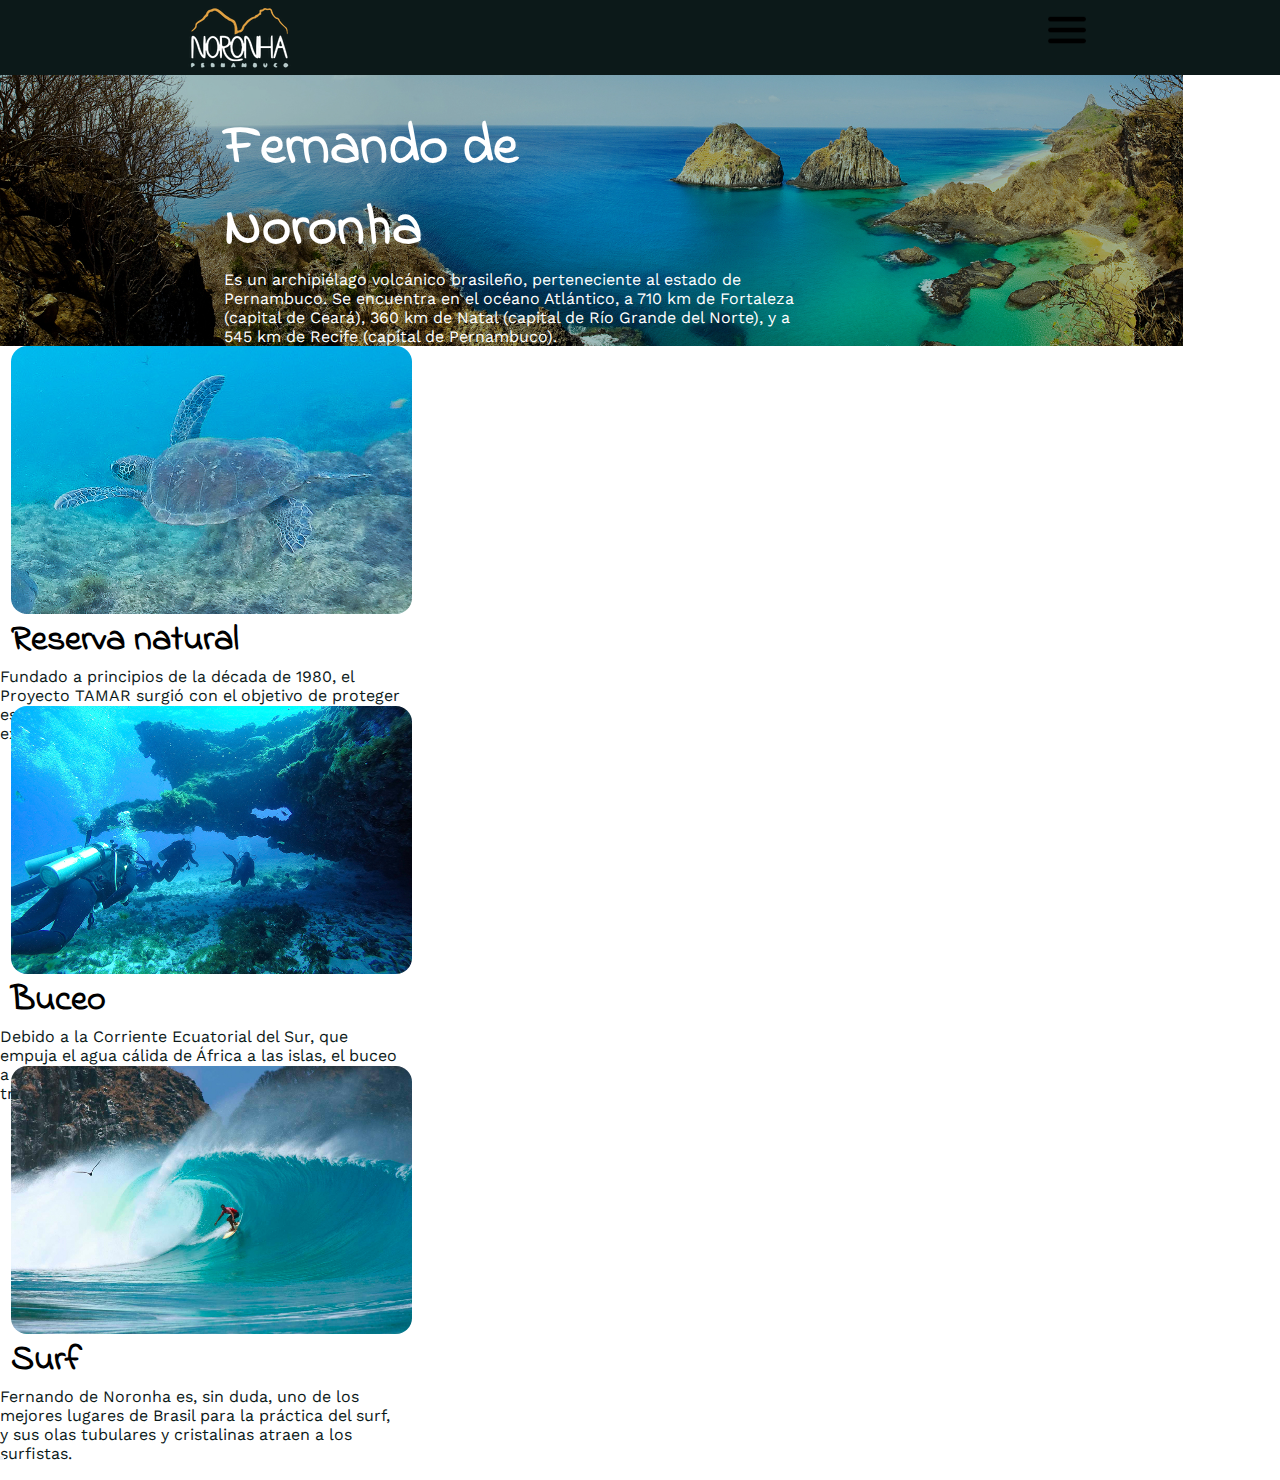
==== index.html @ 94b8db4e "first commit" ====
<!DOCTYPE html>
<html lang="en">
  <head>
    <meta charset="UTF-8" />
    <meta http-equiv="X-UA-Compatible" content="IE=edge" />
    <meta name="viewport" content="width=device-width, initial-scale=1.0" />
    <title>Fernando de Noronha - Inicio</title>
    <link rel="stylesheet" href="/public/css/index.css" type="text/css" />
  </head>
  <body>
    <nav>
      <img src="/public/images/logo.png" alt="Fernando de Noronha " />
      <ul>
        <li>Inicio</li>
        <li>Lugares destacados</li>
        <li>Fotos</li>
        <li>Videos</li>
        <li>C&oacute;mo llegar</li>
      </ul>
      <img src="/public/images/menu.png" class="menuIcon">
    </nav>
    <header>
      <div class="headerMain">
        <h1>Fernando de Noronha</h1>
        <p>
          Es un archipiélago volcánico brasileño, perteneciente al estado de
          Pernambuco. Se encuentra en el océano Atlántico, a 710 km de Fortaleza
          (capital de Ceará), 360 km de Natal (capital de Río Grande del Norte),
          y a 545 km de Recife (capital de Pernambuco).
        </p>
      
      </div>
    </header>
    <main>
        <div class="cardsContainer">
            <div class="card">
              <img src="/public/images/inicio/actividades/tamar.jpg" alt="" />
              <h3>Reserva natural</h3>
              <p>
                Fundado a principios de la década de 1980, el Proyecto TAMAR
                surgió con el objetivo de proteger especies de tortugas gigantes
                amenazadas de extinción en la costa.
              </p>
            </div>
            <div class="card">
              <img src="/public/images/inicio/actividades/buceo.jpg" alt="" />
              <h3>Buceo</h3>
              <p>
                Debido a la Corriente Ecuatorial del Sur, que empuja el agua
                cálida de África a las islas, el buceo a profundidades de 30 a 40
                metros no requiere un traje de neopreno.
              </p>
            </div>
            <div class="card">
              <img src="/public/images/inicio/actividades/surf.jpg" alt="" />
              <h3>Surf</h3>
              <p>
                Fernando de Noronha es, sin duda, uno de los mejores lugares de
                Brasil para la práctica del surf, y sus olas tubulares y
                cristalinas atraen a los surfistas.
              </p>
            </div>
          </div>
      <section>
        <p></p>
      </section>
      <section>
        <p></p>
      </section>
      <section>
        <h2></h2>
        <div>
          <div>
            <img />
            <h3></h3>
            <p></p>
            <button></button>
          </div>
        </div>
      </section>
      <foot>
        <ul>
          <img src="" alt="" />
          <img src="" alt="" />
          <img src="" alt="" />
        </ul>
        <p></p>
      </foot>
    </main>
  </body>
</html>
---- public/css/index.css ----
@import url('./vars.css');
@import url('./components/navBar.css');
@import url('./components/header.css');

* {
    padding: 0;
    margin: 0;
    scroll-behavior: smooth;
    box-sizing: border-box;
}

body {
    display: flex;
    width: 100vw;
    height: auto;
    flex-direction: column;
}
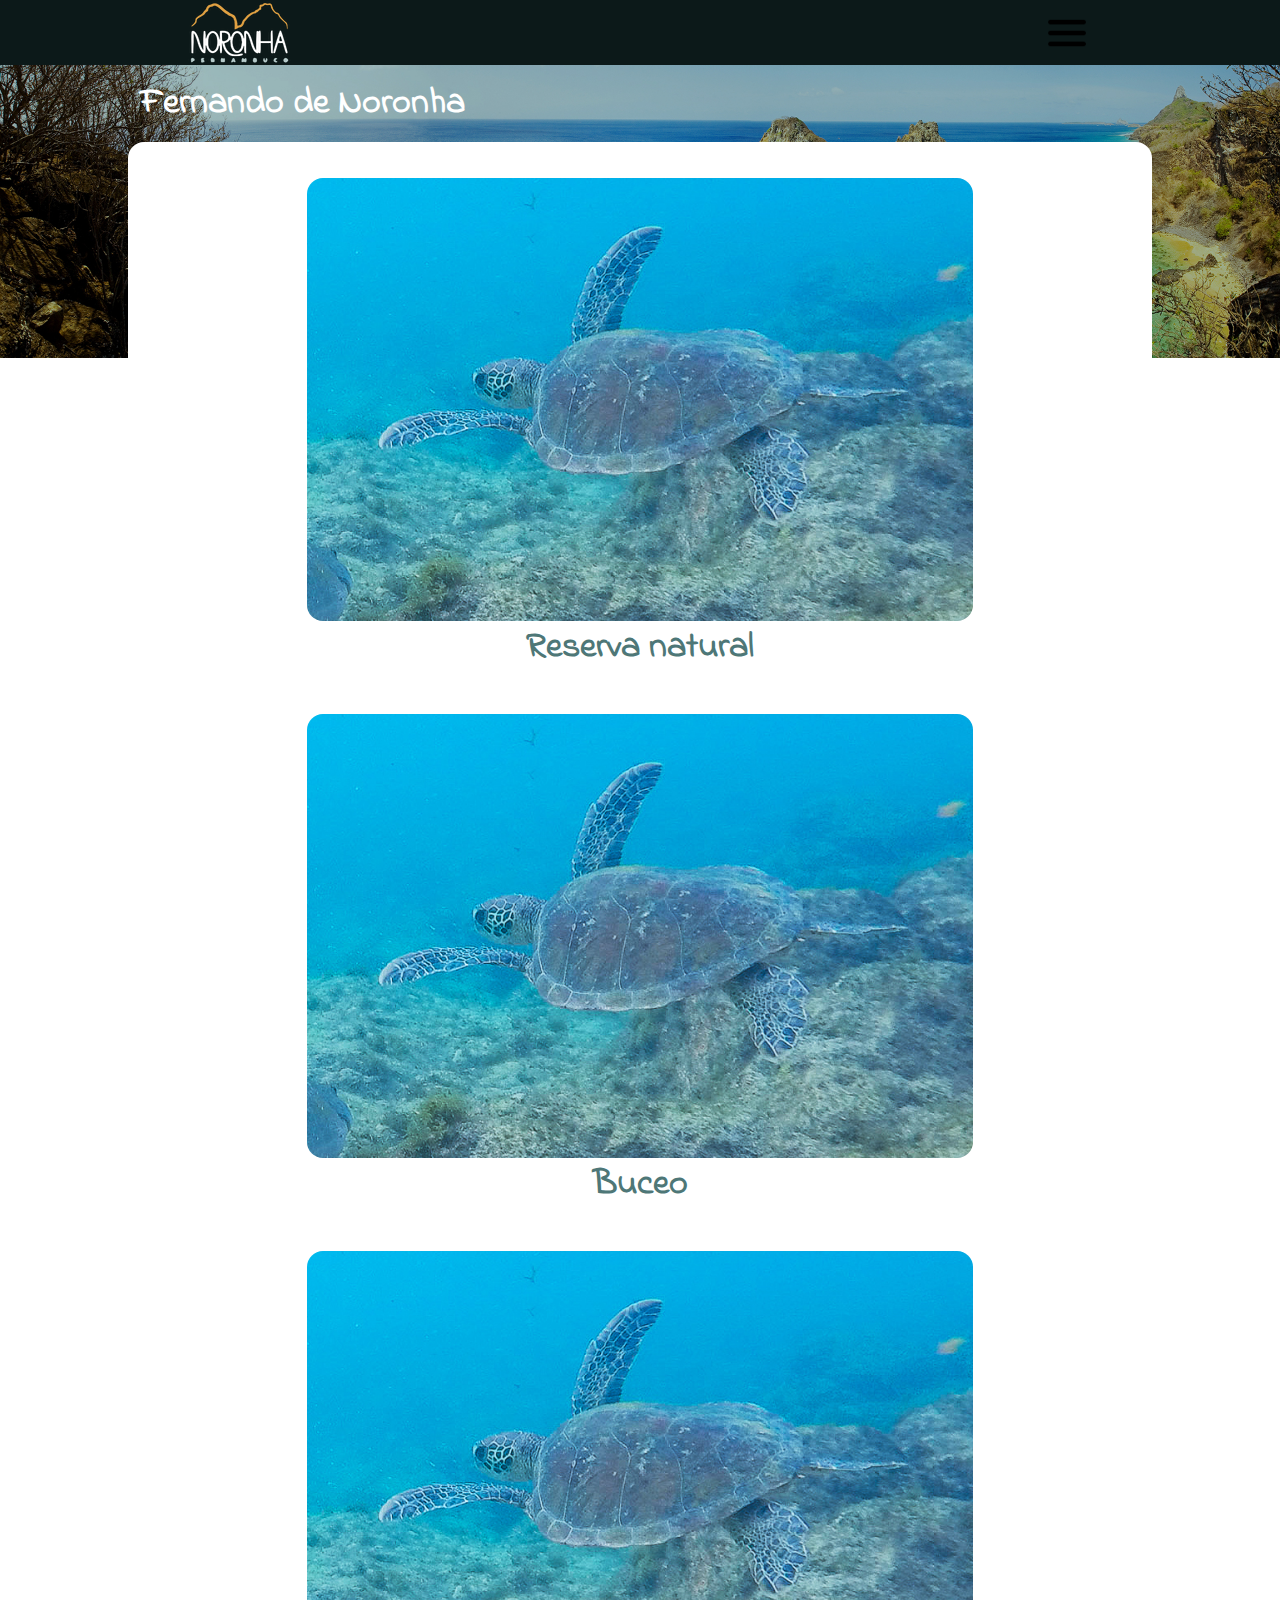
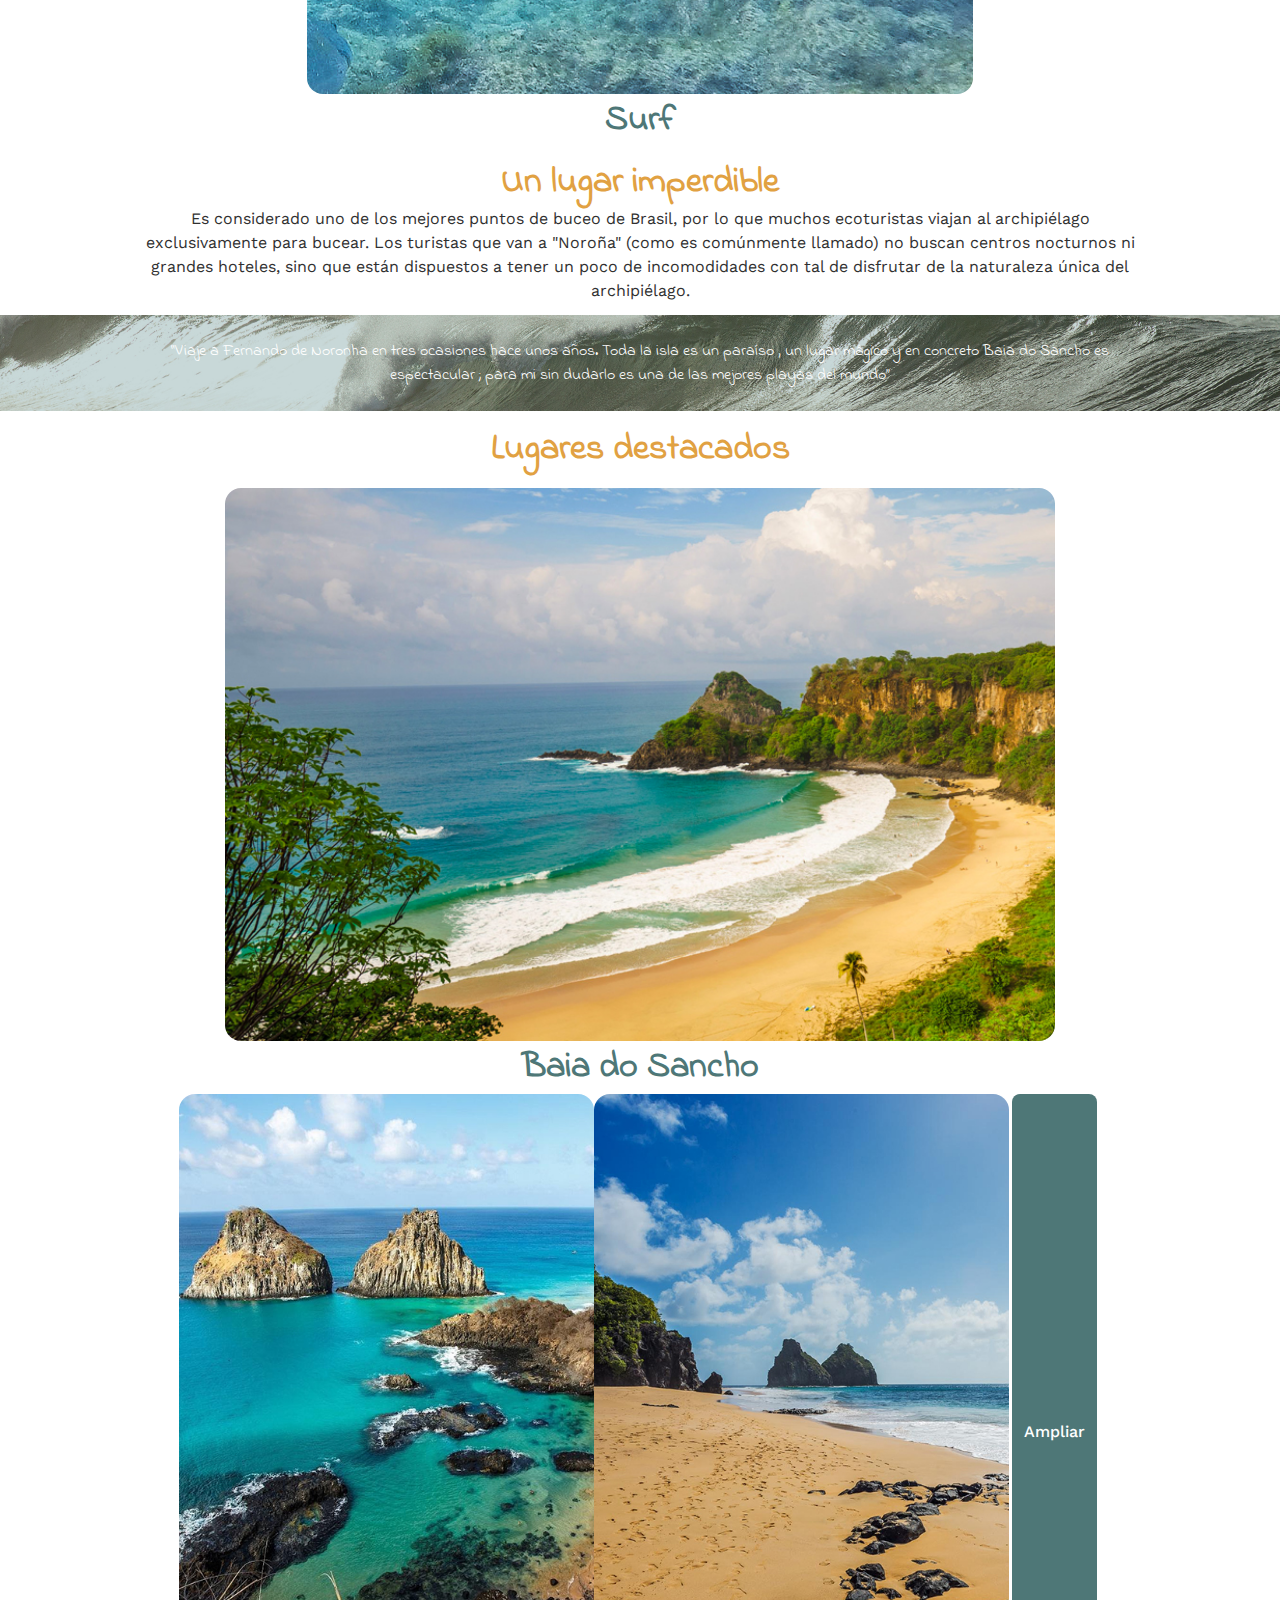
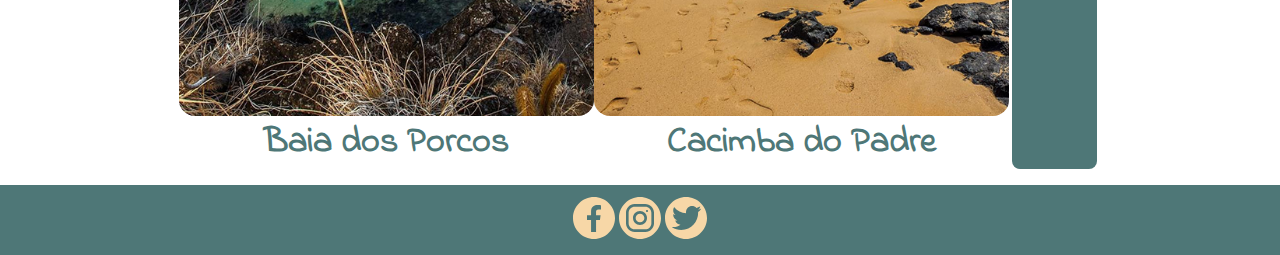
==== commit 67a741f4: "commit" ====
--- a/index.html
+++ b/index.html
@@ -4,6 +4,10 @@
     <meta charset="UTF-8" />
     <meta http-equiv="X-UA-Compatible" content="IE=edge" />
     <meta name="viewport" content="width=device-width, initial-scale=1.0" />
+    <meta
+      name="description"
+      content="Fernando de Noronha es un paraiso natural en el nordeste de Brasil"
+    />
     <title>Fernando de Noronha - Inicio</title>
     <link rel="stylesheet" href="/public/css/index.css" type="text/css" />
   </head>
@@ -17,75 +21,121 @@
         <li>Videos</li>
         <li>C&oacute;mo llegar</li>
       </ul>
-      <img src="/public/images/menu.png" class="menuIcon">
+      <img src="/public/images/menu.png" class="menuIcon" />
     </nav>
-    <header>
-      <div class="headerMain">
-        <h1>Fernando de Noronha</h1>
-        <p>
-          Es un archipiélago volcánico brasileño, perteneciente al estado de
-          Pernambuco. Se encuentra en el océano Atlántico, a 710 km de Fortaleza
-          (capital de Ceará), 360 km de Natal (capital de Río Grande del Norte),
-          y a 545 km de Recife (capital de Pernambuco).
-        </p>
-      
+
+    <main class="main">
+      <div class="wrapper">
+        <header>
+          <h1>Fernando de Noronha</h1>
+          <p>
+            Es un archipiélago volcánico brasileño, perteneciente al estado de
+            Pernambuco. Se encuentra en el océano Atlántico, a 710 km de
+            Fortaleza (capital de Ceará), 360 km de Natal (capital de Río Grande
+            del Norte), y a 545 km de Recife (capital de Pernambuco).
+          </p>
+        </header>
       </div>
-    </header>
-    <main>
+      <section class="wrapper">
         <div class="cardsContainer">
-            <div class="card">
+          <div class="card">
+            <figure>
               <img src="/public/images/inicio/actividades/tamar.jpg" alt="" />
-              <h3>Reserva natural</h3>
-              <p>
-                Fundado a principios de la década de 1980, el Proyecto TAMAR
-                surgió con el objetivo de proteger especies de tortugas gigantes
-                amenazadas de extinción en la costa.
-              </p>
+              <figcaption>
+                <h4>Reserva natural</h4>
+              </figcaption>
+            </figure>
+          </div>
+          <div class="card">
+            <figure>
+              <img src="/public/images/inicio/actividades/tamar.jpg" alt="" />
+              <figcaption>
+                <h4>Buceo</h4>
+              </figcaption>
+            </figure>
+          </div>
+          <div class="card">
+            <figure>
+              <img src="/public/images/inicio/actividades/tamar.jpg" alt="" />
+              <figcaption>
+                <h4>Surf</h4>
+              </figcaption>
+            </figure>
+          </div>
+        </div>
+        <div class="cardsContainerFooter">
+          <h2>Un lugar imperdible</h2>
+          <p>
+            Es considerado uno de los mejores puntos de buceo de Brasil, por lo
+            que muchos ecoturistas viajan al archipiélago exclusivamente para
+            bucear. Los turistas que van a "Noroña" (como es comúnmente llamado)
+            no buscan centros nocturnos ni grandes hoteles, sino que están
+            dispuestos a tener un poco de incomodidades con tal de disfrutar de
+            la naturaleza única del archipiélago.
+          </p>
+        </div>
+      </section>
+      <section class="no-wrapper">
+        <div class="wrapper">
+          <p class="cntrlParagraph">
+            “Viaje a Fernando de Noronha en tres ocasiones hace unos años. Toda
+            la isla es un paraíso , un lugar mágico y en concreto Baia do Sancho
+            es espectacular ; para mi sin dudarlo es una de las mejores playas
+            del mundo”
+          </p>
+        </div>
+      </section>
+      <section class="wrapper">
+        <div class="destacados">
+          <h2>Lugares destacados</h2>
+          <div class="gallery">
+            <div class="bigCard">
+              <figure>
+                <img
+                  src="/public/images/inicio/playas/baia-do-sancho.jpg"
+                  alt=""
+                />
+                <figcaption>
+                  <h4>Baia do Sancho</h4>
+                </figcaption>
+              </figure>
             </div>
-            <div class="card">
-              <img src="/public/images/inicio/actividades/buceo.jpg" alt="" />
-              <h3>Buceo</h3>
-              <p>
-                Debido a la Corriente Ecuatorial del Sur, que empuja el agua
-                cálida de África a las islas, el buceo a profundidades de 30 a 40
-                metros no requiere un traje de neopreno.
-              </p>
+            <div class="smallCard">
+              <figure>
+                <img
+                  src="/public/images/inicio/playas/baia-dos-porcos.jpg"
+                  alt=""
+                />
+                <figcaption>
+                  <h4>Baia dos Porcos</h4>
+                </figcaption>
+              </figure>
             </div>
-            <div class="card">
-              <img src="/public/images/inicio/actividades/surf.jpg" alt="" />
-              <h3>Surf</h3>
-              <p>
-                Fernando de Noronha es, sin duda, uno de los mejores lugares de
-                Brasil para la práctica del surf, y sus olas tubulares y
-                cristalinas atraen a los surfistas.
-              </p>
+            <div class="smallCard">
+              <figure>
+                <img
+                  src="/public/images/inicio/playas/cacimba-do-padre.jpg"
+                  alt=""
+                />
+                <figcaption>
+                  <h4>Cacimba do Padre</h4>
+                </figcaption>
+              </figure>
             </div>
-          </div>
-      <section>
-        <p></p>
-      </section>
-      <section>
-        <p></p>
-      </section>
-      <section>
-        <h2></h2>
-        <div>
-          <div>
-            <img />
-            <h3></h3>
-            <p></p>
-            <button></button>
+            <button class="mobileButton">Ampliar</button>
           </div>
         </div>
       </section>
-      <foot>
-        <ul>
-          <img src="" alt="" />
-          <img src="" alt="" />
-          <img src="" alt="" />
-        </ul>
-        <p></p>
-      </foot>
+      <footer>
+        <div>
+          <img src="./public/images/social/facebook.svg" alt="Facebook" />
+          <a href="https://www.facebook.com/ConciergeNoronha/"></a>
+          <img src="./public/images/social/instagram.svg" alt="Instagram" />
+          <a href="https://www.instagram.com/noronha_oficial/"></a>
+          <img src="./public/images/social/twitter.svg" alt="Twitter" />
+          <a href="https://twitter.com/noronhape"></a>
+        </div>
+      </footer>
     </main>
   </body>
 </html>
--- a/public/css/index.css
+++ b/public/css/index.css
@@ -1,18 +1,32 @@
 @import url('./vars.css');
-@import url('./components/navBar.css');
-@import url('./components/header.css');
+@import url('./index/navBar.css');
+@import url('./index/header.css');
+@import url('./index/main.css');
+@import url('./index/cardsContainer.css');
+@import url('./index/general.css');
+@import url('./index/cardsContainerFooter.css');
+@import url('./index/no-wrapper-section.css');
+@import url('./index/destacados.css');
+@import url('./index/gallery.css');
+@import url('./index/footer.css');
+
 
 * {
     padding: 0;
     margin: 0;
     scroll-behavior: smooth;
     box-sizing: border-box;
+    font-size: 16px;
+
 }
 
 body {
-    display: flex;
     width: 100vw;
     height: auto;
-    flex-direction: column;
 }
 
+.wrapper {
+    width: 100%;
+    max-width: 1024px;
+    margin: 0 auto;
+}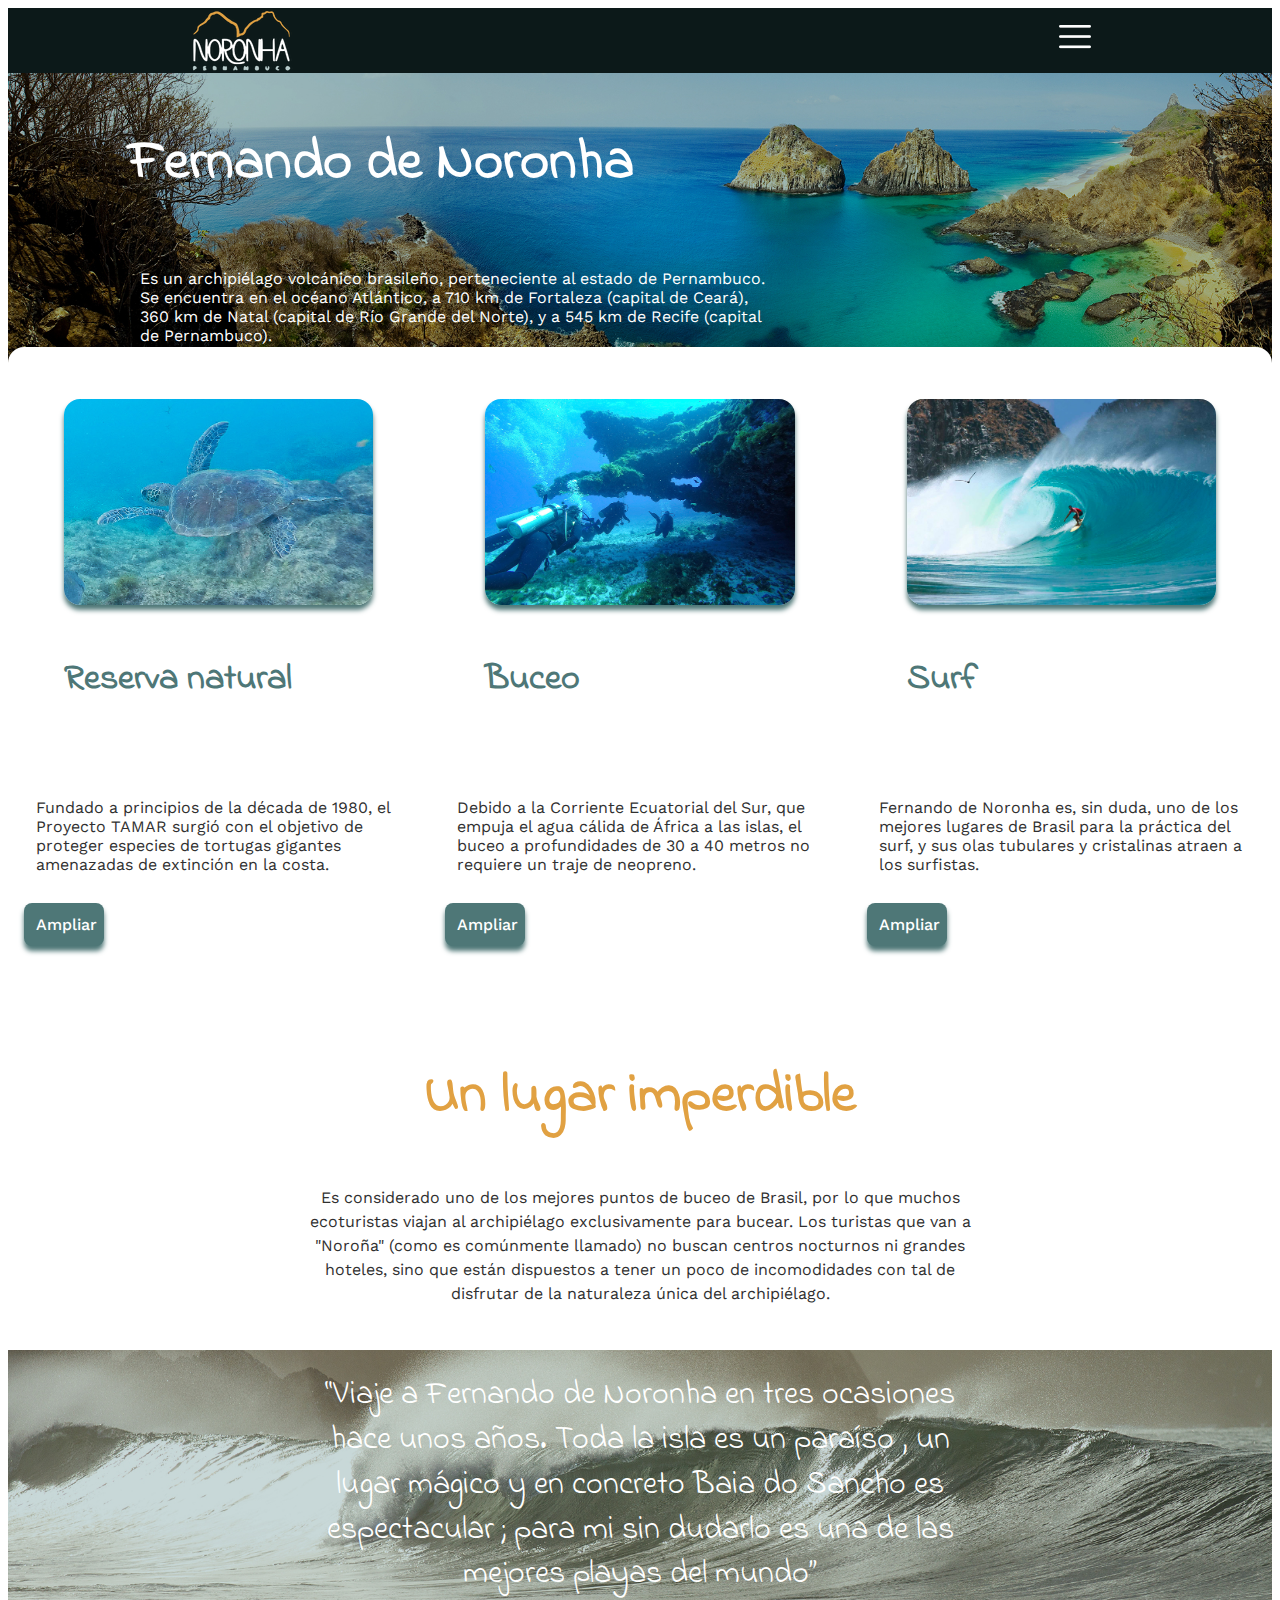
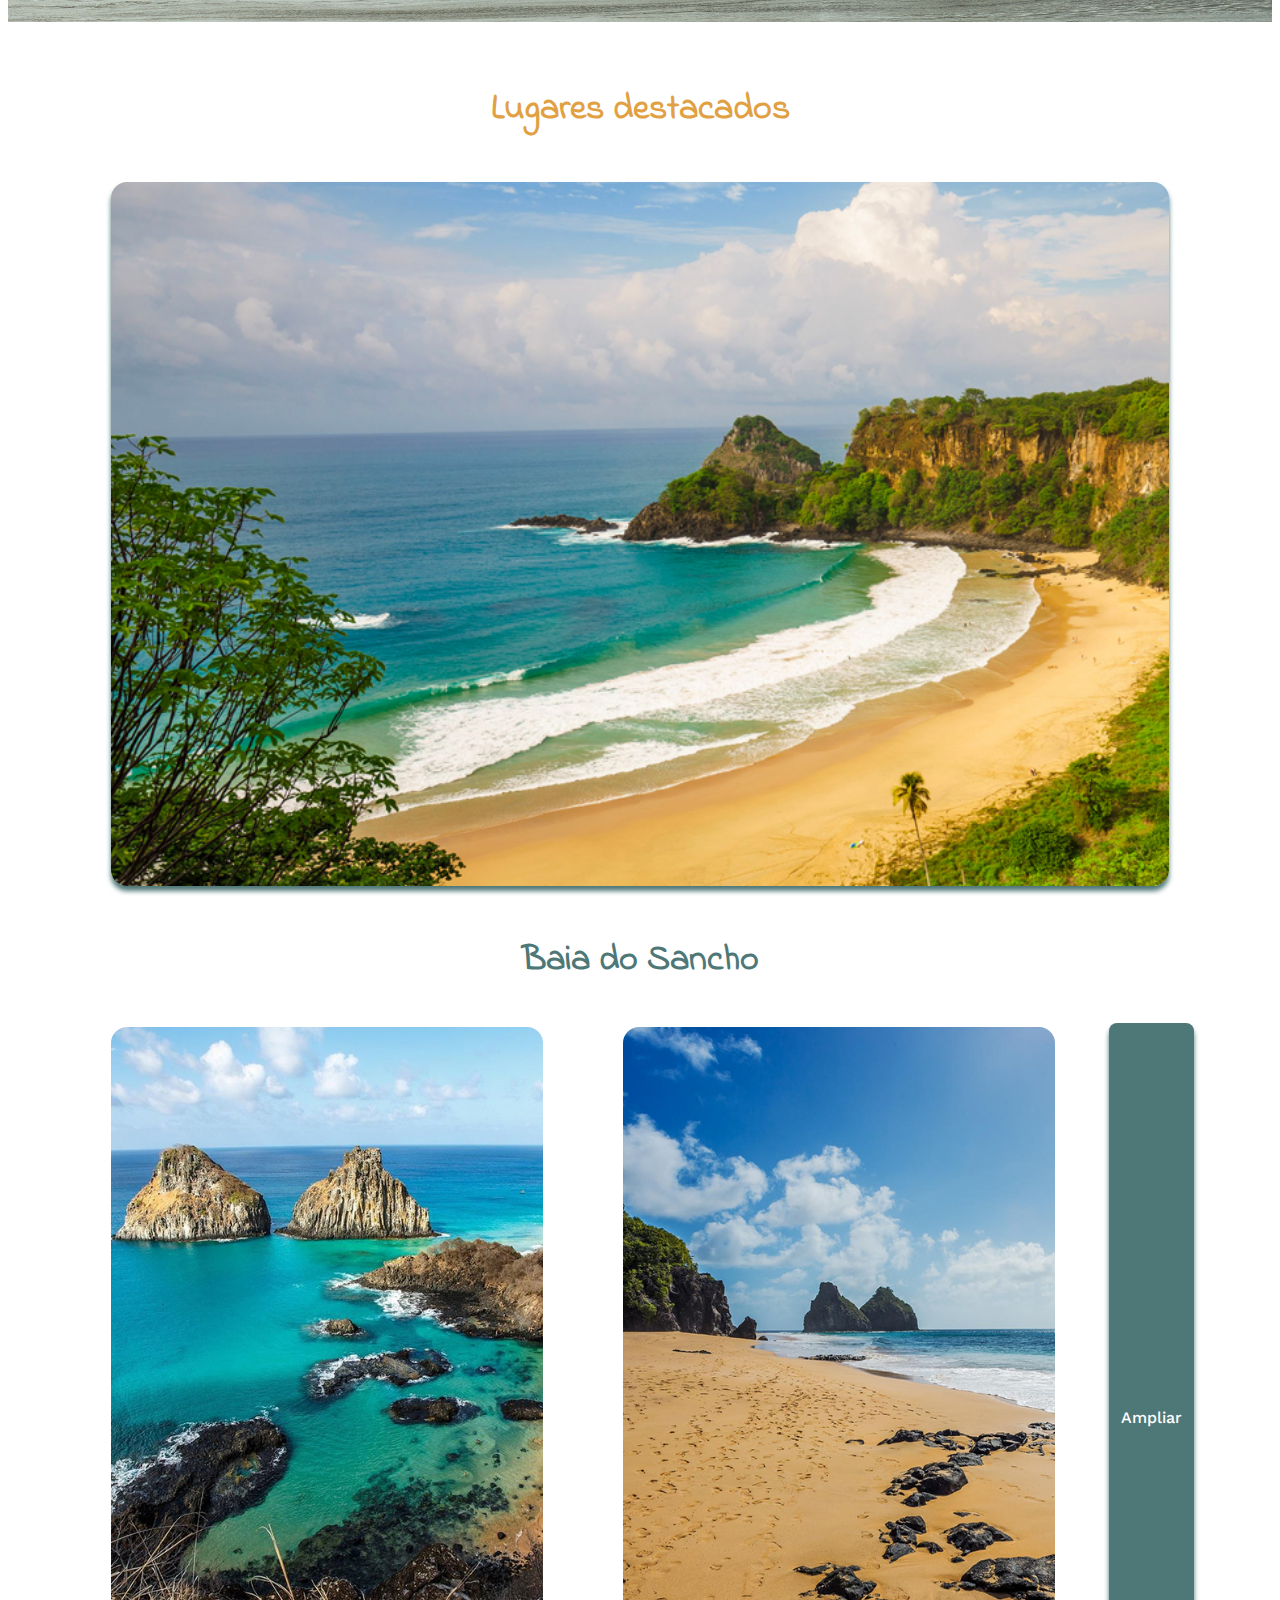
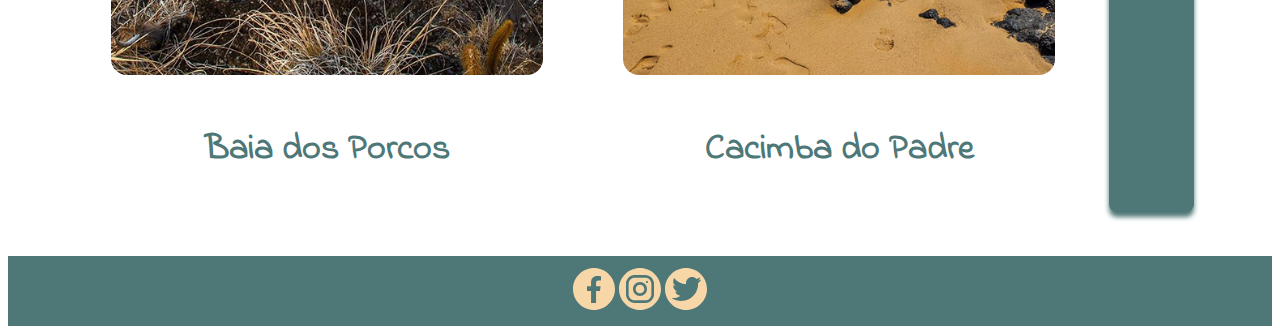
==== commit 88bdceea: "commit" ====
--- a/index.html
+++ b/index.html
@@ -8,34 +8,31 @@
       name="description"
       content="Fernando de Noronha es un paraiso natural en el nordeste de Brasil"
     />
-    <title>Fernando de Noronha - Inicio</title>
+    <title>Fernando de Noronha</title>
     <link rel="stylesheet" href="/public/css/index.css" type="text/css" />
   </head>
   <body>
     <nav>
       <img src="/public/images/logo.png" alt="Fernando de Noronha " />
       <ul>
-        <li>Inicio</li>
-        <li>Lugares destacados</li>
-        <li>Fotos</li>
-        <li>Videos</li>
-        <li>C&oacute;mo llegar</li>
+        <li><a href="#">Inicio</a></li>
+        <li><a href="html/sancho.html">Lugares destacados</a></li>
+        <li><a href="#">Fotos</a></li>
+        <li><a href="#">Videos</a></li>
+        <li><a href="#">C&oacute;mo llegar</a></li>
       </ul>
       <img src="/public/images/menu.png" class="menuIcon" />
     </nav>
-
     <main class="main">
-      <div class="wrapper">
-        <header>
-          <h1>Fernando de Noronha</h1>
-          <p>
-            Es un archipiélago volcánico brasileño, perteneciente al estado de
-            Pernambuco. Se encuentra en el océano Atlántico, a 710 km de
-            Fortaleza (capital de Ceará), 360 km de Natal (capital de Río Grande
-            del Norte), y a 545 km de Recife (capital de Pernambuco).
-          </p>
-        </header>
-      </div>
+      <header>
+        <h1>Fernando de Noronha</h1>
+        <p>
+          Es un archipiélago volcánico brasileño, perteneciente al estado de
+          Pernambuco. Se encuentra en el océano Atlántico, a 710 km de Fortaleza
+          (capital de Ceará), 360 km de Natal (capital de Río Grande del Norte),
+          y a 545 km de Recife (capital de Pernambuco).
+        </p>
+      </header>
       <section class="wrapper">
         <div class="cardsContainer">
           <div class="card">
@@ -45,22 +42,40 @@
                 <h4>Reserva natural</h4>
               </figcaption>
             </figure>
+            <p>
+              Fundado a principios de la década de 1980, el Proyecto TAMAR
+              surgió con el objetivo de proteger especies de tortugas gigantes
+              amenazadas de extinción en la costa.
+            </p>
+            <button class="mobileButton">Ampliar</button>
           </div>
           <div class="card">
             <figure>
-              <img src="/public/images/inicio/actividades/tamar.jpg" alt="" />
+              <img src="/public/images/inicio/actividades/buceo.jpg" alt="" />
               <figcaption>
                 <h4>Buceo</h4>
               </figcaption>
             </figure>
+            <p>
+              Debido a la Corriente Ecuatorial del Sur, que empuja el agua
+              cálida de África a las islas, el buceo a profundidades de 30 a 40
+              metros no requiere un traje de neopreno.
+            </p>
+            <button class="mobileButton">Ampliar</button>
           </div>
           <div class="card">
             <figure>
-              <img src="/public/images/inicio/actividades/tamar.jpg" alt="" />
+              <img src="/public/images/inicio/actividades/surf.jpg" alt="" />
               <figcaption>
                 <h4>Surf</h4>
               </figcaption>
             </figure>
+            <p>
+              Fernando de Noronha es, sin duda, uno de los mejores lugares de
+              Brasil para la práctica del surf, y sus olas tubulares y
+              cristalinas atraen a los surfistas.
+            </p>
+            <button class="mobileButton">Ampliar</button>
           </div>
         </div>
         <div class="cardsContainerFooter">
@@ -122,20 +137,20 @@
                 </figcaption>
               </figure>
             </div>
-            <button class="mobileButton">Ampliar</button>
+            <button>Ampliar</button>
           </div>
         </div>
       </section>
-      <footer>
-        <div>
-          <img src="./public/images/social/facebook.svg" alt="Facebook" />
-          <a href="https://www.facebook.com/ConciergeNoronha/"></a>
-          <img src="./public/images/social/instagram.svg" alt="Instagram" />
-          <a href="https://www.instagram.com/noronha_oficial/"></a>
-          <img src="./public/images/social/twitter.svg" alt="Twitter" />
-          <a href="https://twitter.com/noronhape"></a>
-        </div>
-      </footer>
     </main>
+    <footer>
+      <div>
+        <img src="./public/images/social/facebook.svg" alt="Facebook" />
+        <a href="https://www.facebook.com/ConciergeNoronha/"></a>
+        <img src="./public/images/social/instagram.svg" alt="Instagram" />
+        <a href="https://www.instagram.com/noronha_oficial/"></a>
+        <img src="./public/images/social/twitter.svg" alt="Twitter" />
+        <a href="https://twitter.com/noronhape"></a>
+      </div>
+    </footer>
   </body>
 </html>
--- a/public/css/index.css
+++ b/public/css/index.css
@@ -1,5 +1,6 @@
 @import url('./vars.css');
-@import url('./index/navBar.css');
+@import url('./navBar.css');
+@import url('./footer.css');
 @import url('./index/header.css');
 @import url('./index/main.css');
 @import url('./index/cardsContainer.css');
@@ -8,25 +9,5 @@
 @import url('./index/no-wrapper-section.css');
 @import url('./index/destacados.css');
 @import url('./index/gallery.css');
-@import url('./index/footer.css');
 
 
-* {
-    padding: 0;
-    margin: 0;
-    scroll-behavior: smooth;
-    box-sizing: border-box;
-    font-size: 16px;
-
-}
-
-body {
-    width: 100vw;
-    height: auto;
-}
-
-.wrapper {
-    width: 100%;
-    max-width: 1024px;
-    margin: 0 auto;
-}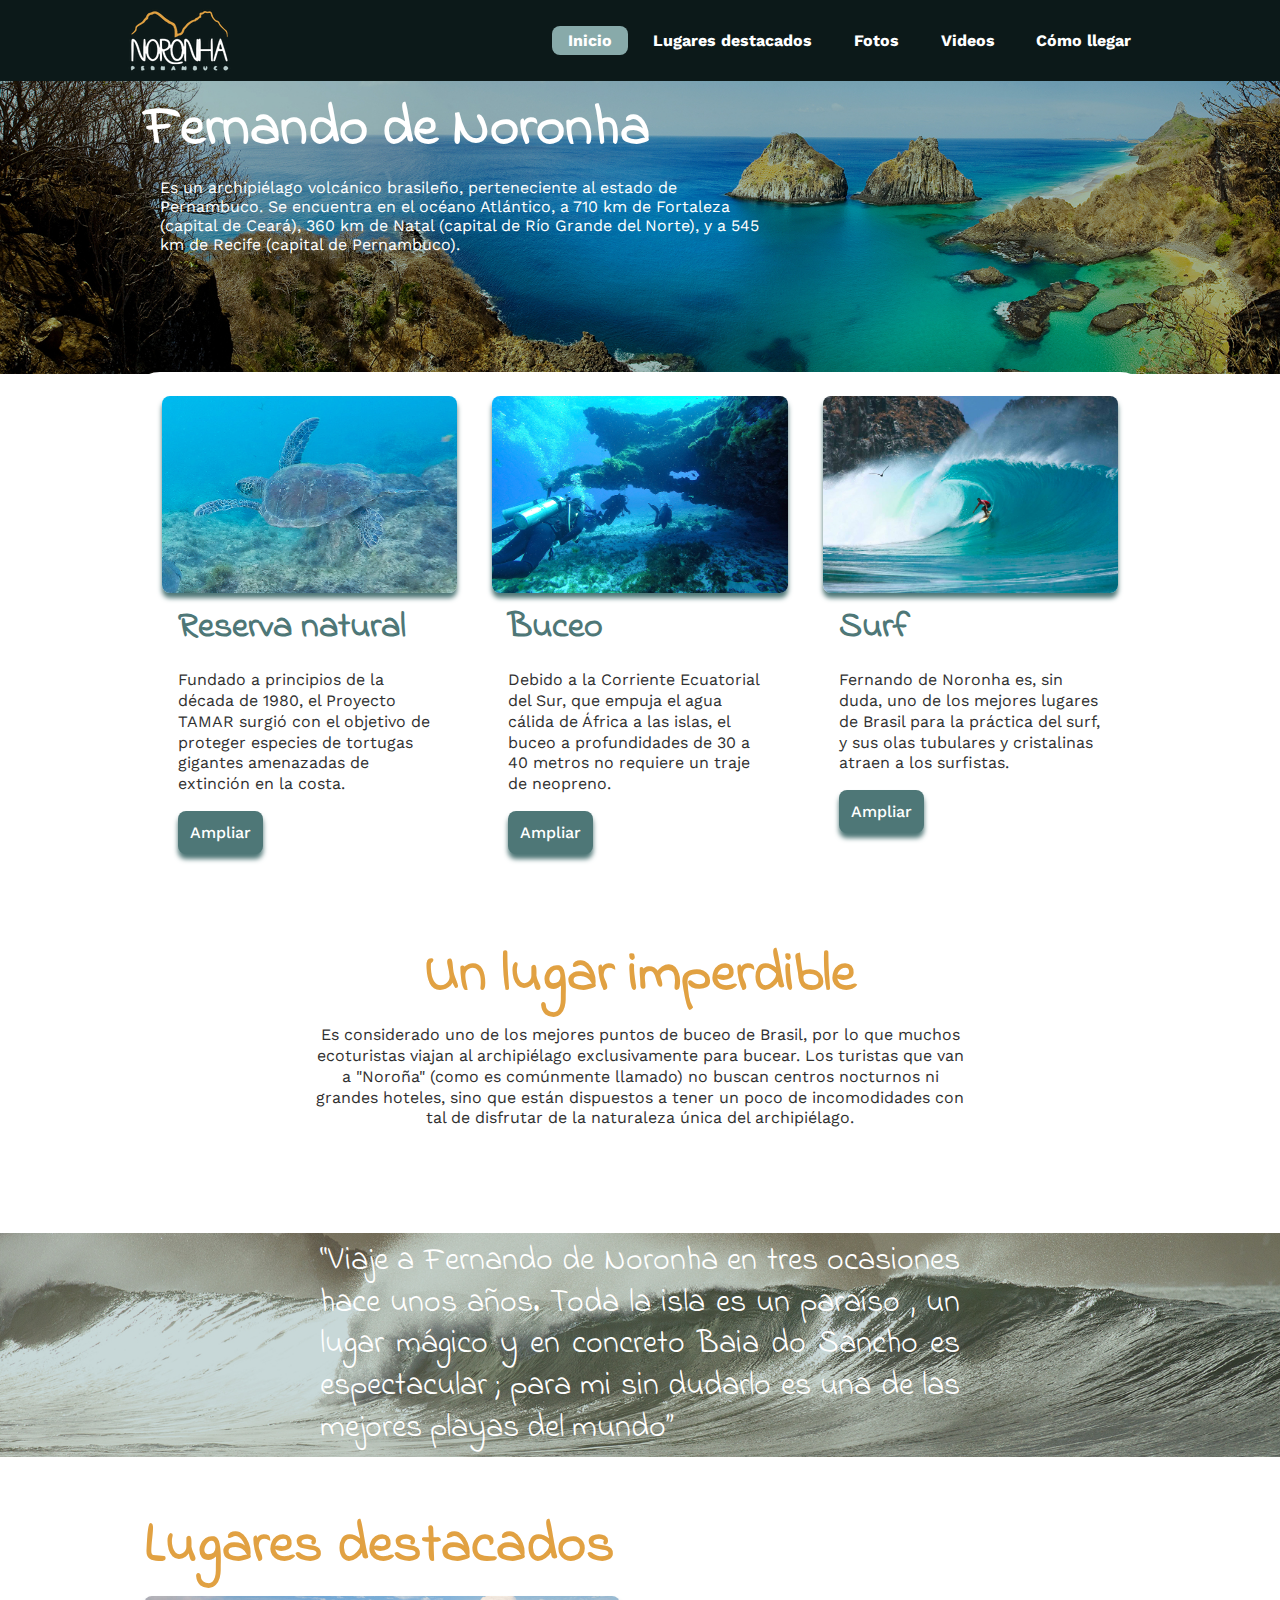
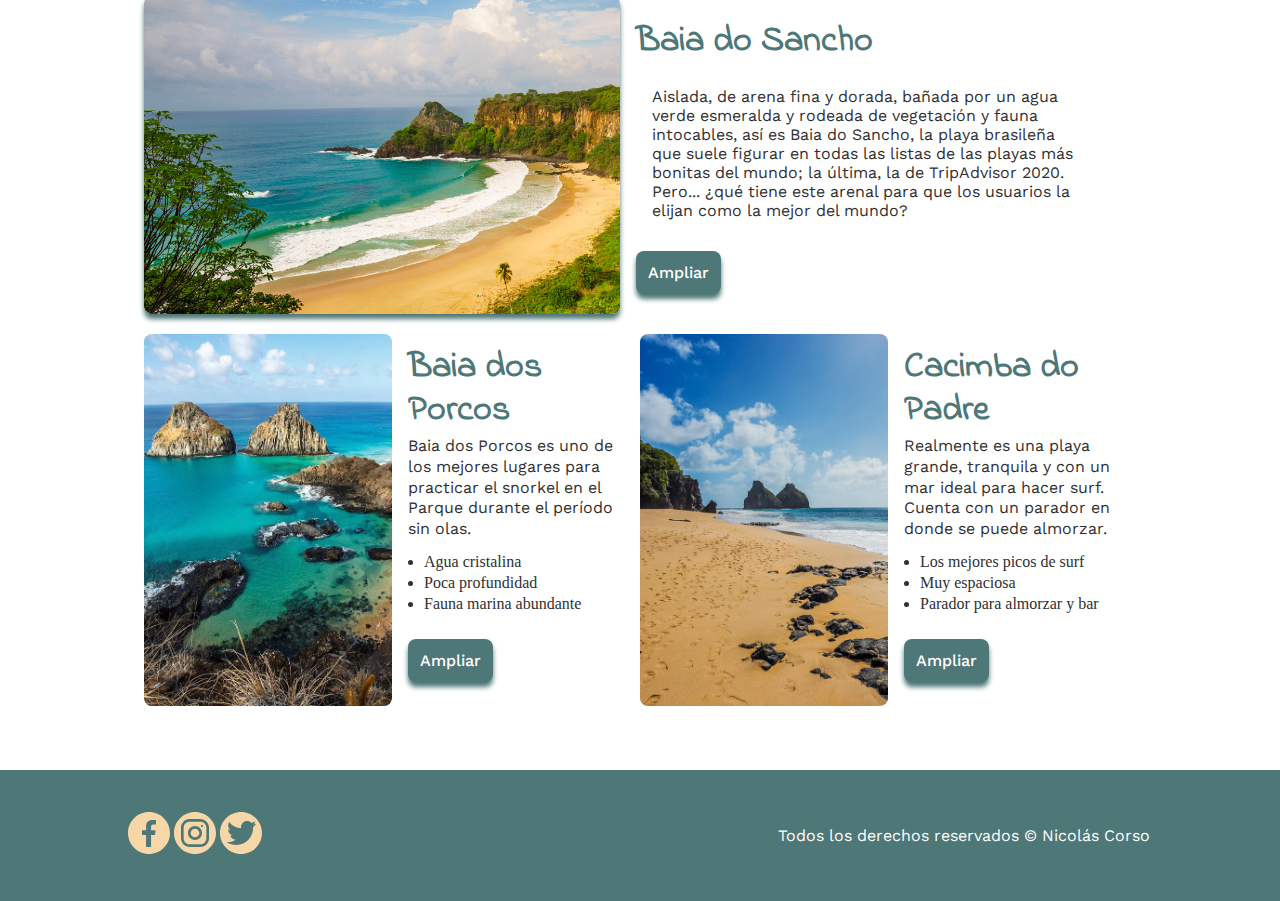
==== commit 56e8ea1e: "commit" ====
--- a/index.html
+++ b/index.html
@@ -13,15 +13,17 @@
   </head>
   <body>
     <nav>
-      <img src="/public/images/logo.png" alt="Fernando de Noronha " />
-      <ul>
-        <li><a href="#">Inicio</a></li>
-        <li><a href="html/sancho.html">Lugares destacados</a></li>
-        <li><a href="#">Fotos</a></li>
-        <li><a href="#">Videos</a></li>
-        <li><a href="#">C&oacute;mo llegar</a></li>
-      </ul>
-      <img src="/public/images/menu.png" class="menuIcon" />
+      <div class="wrapper">
+        <img src="/public/images/logo.png" alt="Fernando de Noronha " />
+        <ul>
+          <li><a class="active" href="#">Inicio</a></li>
+          <li><a href="html/sancho.html">Lugares destacados</a></li>
+          <li><a href="#">Fotos</a></li>
+          <li><a href="#">Videos</a></li>
+          <li><a href="#">C&oacute;mo llegar</a></li>
+        </ul>
+        <img src="/public/images/menu.png" class="menuIcon" />
+      </div>
     </nav>
     <main class="main">
       <header>
@@ -105,51 +107,86 @@
           <h2>Lugares destacados</h2>
           <div class="gallery">
             <div class="bigCard">
-              <figure>
-                <img
-                  src="/public/images/inicio/playas/baia-do-sancho.jpg"
-                  alt=""
-                />
-                <figcaption>
-                  <h4>Baia do Sancho</h4>
-                </figcaption>
-              </figure>
+              <img
+                src="/public/images/inicio/playas/baia-do-sancho.jpg"
+                alt=""
+              />
+              <div class="cardInfo">
+                <h4>Baia do Sancho</h4>
+                <p>
+                  Aislada, de arena fina y dorada, bañada por un agua verde
+                  esmeralda y rodeada de vegetación y fauna intocables, así es
+                  Baia do Sancho, la playa brasileña que suele figurar en todas
+                  las listas de las playas más bonitas del mundo; la última, la
+                  de TripAdvisor 2020. Pero... ¿qué tiene este arenal para que
+                  los usuarios la elijan como la mejor del mundo?
+                </p>
+                <button>Ampliar</button>
+              </div>
             </div>
-            <div class="smallCard">
-              <figure>
+
+            <div class="smallCards">
+              <div class="smallCard">
                 <img
                   src="/public/images/inicio/playas/baia-dos-porcos.jpg"
                   alt=""
                 />
-                <figcaption>
+
+                <div class="cardInfo">
                   <h4>Baia dos Porcos</h4>
-                </figcaption>
-              </figure>
-            </div>
-            <div class="smallCard">
-              <figure>
+                  <p>
+                    Baia dos Porcos es uno de los mejores lugares para practicar
+                    el snorkel en el Parque durante el período sin olas.
+                  </p>
+                  <ul>
+                    <li>Agua cristalina</li>
+                    <li>Poca profundidad</li>
+                    <li>Fauna marina abundante</li>
+                  </ul>
+                  <button>Ampliar</button>
+                </div>
+              </div>
+              <div class="smallCard">
                 <img
                   src="/public/images/inicio/playas/cacimba-do-padre.jpg"
                   alt=""
                 />
-                <figcaption>
+                <div class="cardInfo">
                   <h4>Cacimba do Padre</h4>
-                </figcaption>
-              </figure>
+                  <p>
+                    Realmente es una playa grande, tranquila y con un mar ideal
+                    para hacer surf. Cuenta con un parador en donde se puede
+                    almorzar.
+                  </p>
+                  <ul>
+                    <li>Los mejores picos de surf</li>
+                    <li>Muy espaciosa</li>
+                    <li>Parador para almorzar y bar</li>
+                  </ul>
+
+                  <button>Ampliar</button>
+                </div>
+              </div>
             </div>
-            <button>Ampliar</button>
+
+            <button id="buttonMobile">Ampliar</button>
           </div>
         </div>
       </section>
     </main>
     <footer>
-      <div>
-        <img src="./public/images/social/facebook.svg" alt="Facebook" />
-        <a href="https://www.facebook.com/ConciergeNoronha/"></a>
-        <img src="./public/images/social/instagram.svg" alt="Instagram" />
-        <a href="https://www.instagram.com/noronha_oficial/"></a>
-        <img src="./public/images/social/twitter.svg" alt="Twitter" />
-        <a href="https://twitter.com/noronhape"></a>
+      <div class="wrapper">
+        <div>
+          <img src="/public/images/social/facebook.svg" alt="Facebook" />
+          <a href="https://www.facebook.com/ConciergeNoronha/"></a>
+          <img src="/public/images/social/instagram.svg" alt="Instagram" />
+          <a href="https://www.instagram.com/noronha_oficial/"></a>
+          <img src="/public/images/social/twitter.svg" alt="Twitter" />
+          <a href="https://twitter.com/noronhape"></a>
+        </div>
+        <div class="author">
+          <p>Todos los derechos reservados &copy Nicol&aacute;s Corso</p>
+        </div>
       </div>
     </footer>
   </body>
--- a/public/css/index.css
+++ b/public/css/index.css
@@ -1,13 +1,11 @@
-@import url('./vars.css');
-@import url('./navBar.css');
-@import url('./footer.css');
-@import url('./index/header.css');
-@import url('./index/main.css');
-@import url('./index/cardsContainer.css');
-@import url('./index/general.css');
-@import url('./index/cardsContainerFooter.css');
-@import url('./index/no-wrapper-section.css');
-@import url('./index/destacados.css');
-@import url('./index/gallery.css');
-
-
+@import url("./vars.css");
+@import url("./navBar.css");
+@import url("./footer.css");
+@import url("./index/header.css");
+@import url("./index/main.css");
+@import url("./index/cardsContainer.css");
+@import url("./index/general.css");
+@import url("./index/cardsContainerFooter.css");
+@import url("./index/no-wrapper-section.css");
+@import url("./index/destacados.css");
+@import url("./index/gallery.css");
